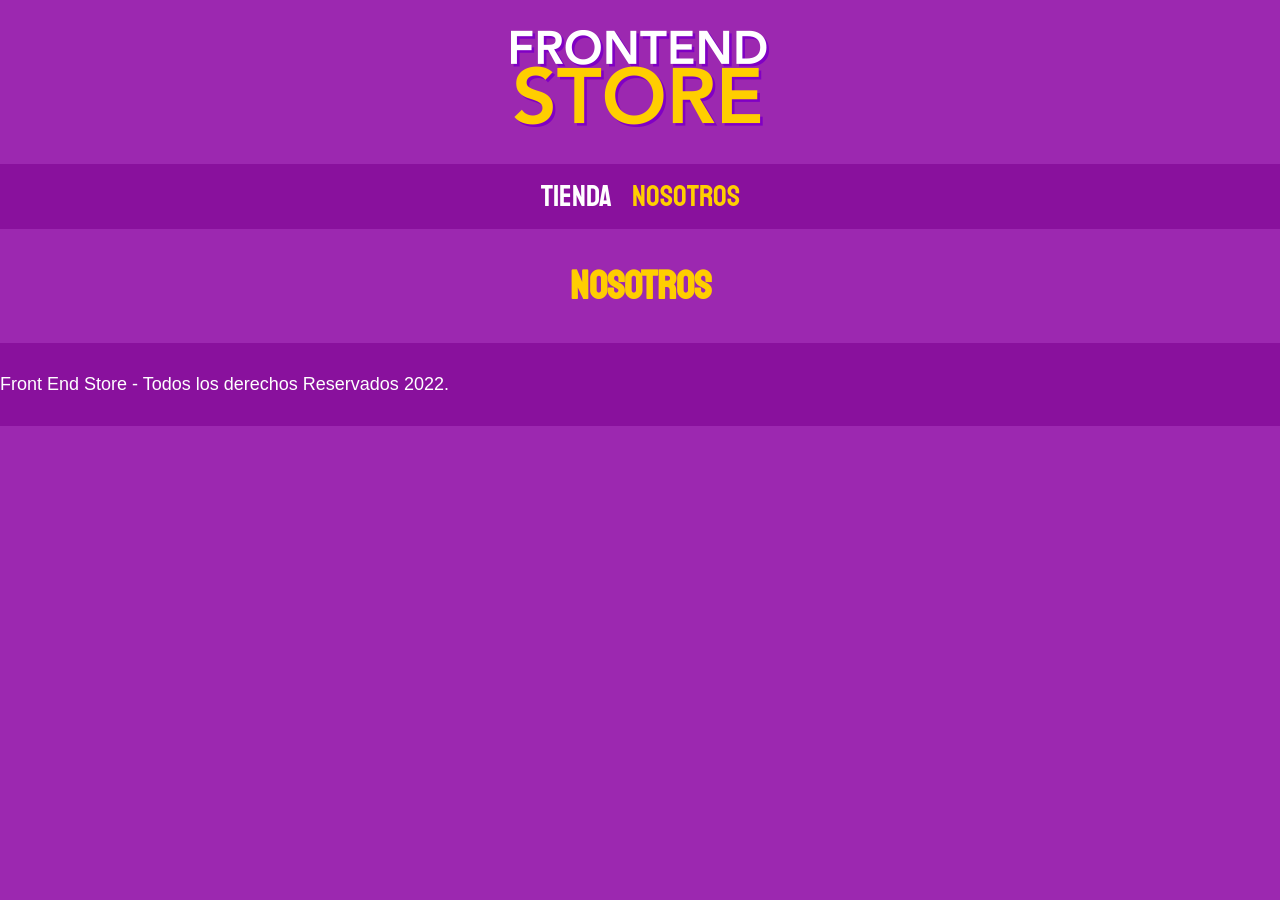
==== nosotros.html @ 91c855b3 "Commit elementos BEM" ====
<!DOCTYPE html>
<html lang="en">
<head>
    <meta charset="UTF-8">
    <meta http-equiv="X-UA-Compatible" content="IE=edge">
    <meta name="viewport" content="width=device-width, initial-scale=1.0">
    <title>FrontEnd store</title>
    <link rel="stylesheet" href="css/normalize.css">
    <link href="https://fonts.googleapis.com/css2?family=Staatliches&display=swap" rel="stylesheet">
    <link rel="stylesheet" href="css/style.css">

</head>
<body>

    <header class="header">
        <a href="index.html">
            <img class="header__logo" src="img/logo.png" alt="Logotipo">
        </a>
    </header>

    <nav class="navegacion">
        <a class="navegacion__enlace" href="index.html">Tienda</a>
        <a class="navegacion__enlace navegacion__enlace--activo" href="nosotros.html">Nosotros</a>
    </nav>

    <main class="contenedor">
        <h1>Nosotros</h1>
    </main>

    <footer class="footer">
        <p class="footer__text">Front End Store - Todos los derechos Reservados 2022.</p>
    </footer>

</body>
</html>
---- css/style.css ----
:root{
    --primario: #9C28B0;
    --primarioOscuro: #89119D;
    --secundario: #FFCE00;
    --secundarioOscuro: rgb(233, 287, 2);
    --blanco: #FFF;
    --negro: #000;

    --fuentePrincipal: 'Staatliches', cursive;
}

html {
    box-sizing: border-box;
    font-size: 62.5%;
}


*, *:before, *:after {
box-sizing: inherit;
}

/* Globales */
body{
    background-color: var(--primario);
    font-size: 1.6rem;
    line-height: 1.5;
}

p{
    font-size: 1.8rem;
    font-family: Arial, Helvetica, sans-serif;
    color: var(--blanco);
}

a{
    text-decoration: none;
}

img{
    max-width: 100%;
    
}

.contenedor{
    max-width: 120rem;
    margin: 0 auto;
}

h1, h2, h3{
    text-align: center;
    color: var(--secundario);
    font-family: var(--fuentePrincipal);
}

h1{
    font-size: 4rem;
}
h2{
    font-size: 3.2rem;
}
h3{
    font-size: 2.4rem;
}

/* Header */
.header{
    display: flex;
    justify-content: center;
}

.header__logo{
    margin: 3rem 0;
}

/* Footer */
.footer{
    background-color: var(--primarioOscuro);
    padding: 1rem 0;
    margin-top: 2rem;
}

.footer__texto{
    font-family: var(--fuentePrincipal);
    text-align: center;
    font-size: 2.2rem;
}



/* Navegación */

.navegacion{
    background-color: var(--primarioOscuro);
    padding: 1rem 0;
    display: flex;
    justify-content: center;
    /*gap: 2rem; Separación forma nueva*/
}

.navegacion__enlace{
    font-family: var(--fuentePrincipal);
    color: var(--blanco);
    font-size: 3rem;
    margin-right: 2rem;
}

.navegacion__enlace:last-of-type{
    margin-right: 0;
}

.navegacion__enlace--activo,
.navegacion__enlace:hover{
    color: var(--secundario);
}

/* Productos */
.producto{

}
.producto__imagen{

}
.producto__informacion{

}
.producto__nombre{

}
.producto__precio{
    
}
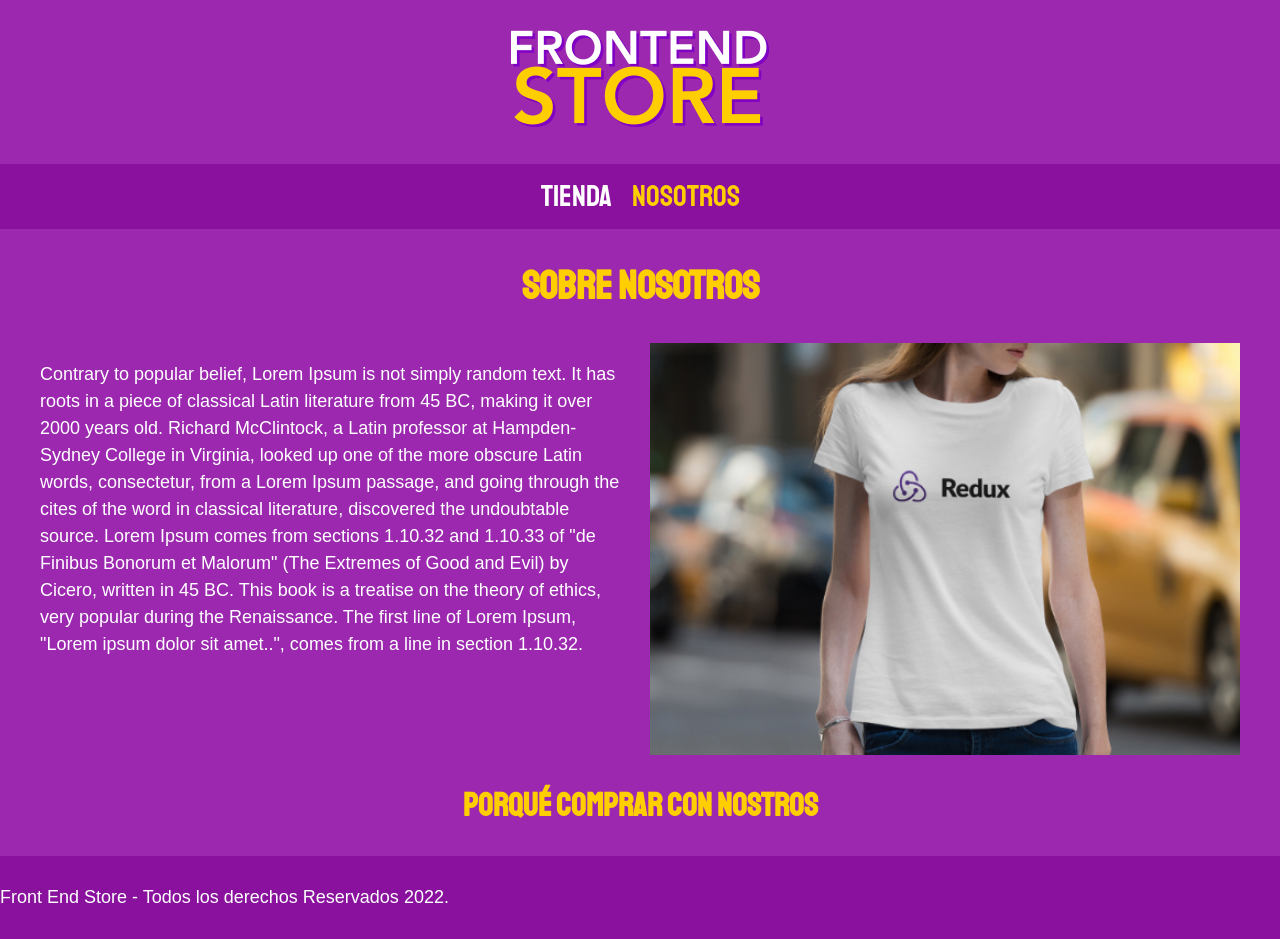
==== commit f3491b22: "commit Nostros primera parte" ====
--- a/nosotros.html
+++ b/nosotros.html
@@ -24,8 +24,26 @@
     </nav>
 
     <main class="contenedor">
-        <h1>Nosotros</h1>
-    </main>
+        <h1>Sobre Nosotros</h1>
+
+        <div class="nosotros">
+            <div class="nosotros__contenido">
+                <p>
+                    Contrary to popular belief, Lorem Ipsum is not simply random text. It has roots in a piece of classical Latin
+                    literature from 45 BC, making it over 2000 years old. Richard McClintock, a Latin professor at Hampden-Sydney
+                    College in Virginia, looked up one of the more obscure Latin words, consectetur, from a Lorem Ipsum passage, and
+                    going through the cites of the word in classical literature, discovered the undoubtable source. Lorem Ipsum comes
+                    from sections 1.10.32 and 1.10.33 of "de Finibus Bonorum et Malorum" (The Extremes of Good and Evil) by Cicero,
+                    written in 45 BC. This book is a treatise on the theory of ethics, very popular during the Renaissance. The first
+                    line of Lorem Ipsum, "Lorem ipsum dolor sit amet..", comes from a line in section 1.10.32.
+                </p>
+            </div>
+            
+            <img class="nosotros__imagen" src="img/nosotros.jpg" alt="imagen Nosotros">
+        </div>
+        <h2>Porqué comprar con nostros</h2>        
+
+    </main>    
 
     <footer class="footer">
         <p class="footer__text">Front End Store - Todos los derechos Reservados 2022.</p>
--- a/css/style.css
+++ b/css/style.css
@@ -16,7 +16,7 @@
 
 
 *, *:before, *:after {
-box-sizing: inherit;
+    box-sizing: inherit;
 }
 
 /* Globales */
@@ -24,6 +24,7 @@
     background-color: var(--primario);
     font-size: 1.6rem;
     line-height: 1.5;
+            
 }
 
 p{
@@ -37,8 +38,7 @@
 }
 
 img{
-    max-width: 100%;
-    
+    max-width: 100%;   
 }
 
 .contenedor{
@@ -85,8 +85,6 @@
     font-size: 2.2rem;
 }
 
-
-
 /* Navegación */
 
 .navegacion{
@@ -113,19 +111,88 @@
     color: var(--secundario);
 }
 
+/* Grid */
+.grid{
+    display: grid;
+    grid-template-columns: repeat(2, 1fr);
+    column-gap: 2rem;
+    row-gap: 2rem;
+
+}
+@media (min-width: 768px) {
+    .grid{
+        grid-template-columns: repeat(3, 1fr);
+    }
+}
+
 /* Productos */
 .producto{
-
+    background-color: var(--primarioOscuro);
+    padding: 1rem;
 }
 .producto__imagen{
+    width: 100%;
+}
 
-}
-.producto__informacion{
-
-}
 .producto__nombre{
-
+    font-size: 4rem;
 }
 .producto__precio{
+    font-size: 2.8rem;
+    color: var(--secundario);
+}
+
+.producto__nombre,
+.producto__precio{
+    font-family: var(--fuentePrincipal);
+    margin: 1rem 0;
+    text-align: center;
+    line-height: 1.2;
+}
+
+/* Graficos */
+.grafico{
+    min-height: 30rem;
+    background-repeat: no-repeat;
+    background-size: cover;
+    grid-column: 1 / 3;
+}
+.grafico--camisas{
+    grid-row: 2 / 3;
+    background-image: url(../img/grafico1.jpg);
+}
+.grafico--node{
+    background-image: url(../img/grafico2.jpg);
+    grid-row: 8 / 9;
+}
+
+@media (min-width: 768px) {
+    .grafico--node{
+        grid-row: 5 / 6;
+        grid-column: 2 / 4;
+    }   
+}
+
+/* Nosotros */
+.nosotros{
+    display: grid;
+    grid-template-rows: repeat(2, auto);      
+}
+@media (min-width: 768px) {
+    .nosotros{    
+
+        grid-template-columns: repeat(2, 1fr);
+        column-gap: 2rem;    
+    }
     
+}
+
+.nosotros__imagen{
+    grid-row: 1 / 2;
+    width: 100%;
+}
+@media (min-width: 768px) {
+    .nosotros__imagen{
+        grid-column: 2 / 3;
+    }
 }
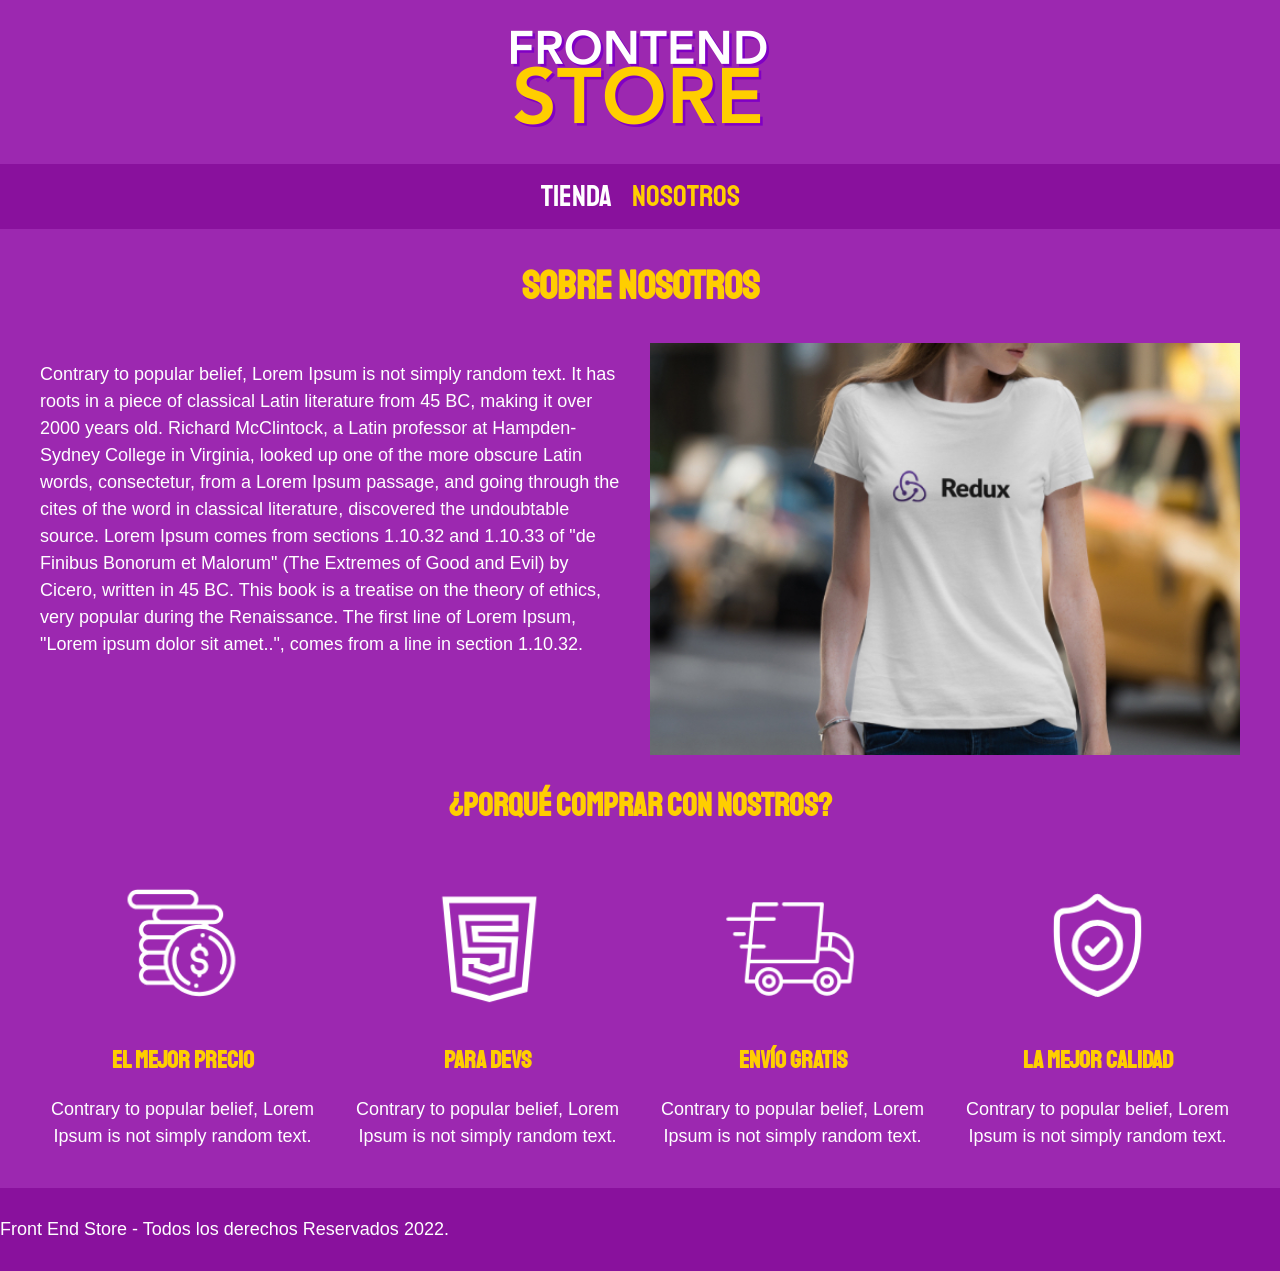
==== commit e47a4b68: "commit Nosotros iconos" ====
--- a/nosotros.html
+++ b/nosotros.html
@@ -41,9 +41,48 @@
             
             <img class="nosotros__imagen" src="img/nosotros.jpg" alt="imagen Nosotros">
         </div>
-        <h2>Porqué comprar con nostros</h2>        
+             
 
     </main>    
+    <section class="contenedor comprar">
+        <h2 class="comprar__titulo">¿Porqué comprar con nostros?</h2>
+
+        <div class="bloques">
+            <div class="bloque">
+                <img class="bloque__imagen" src="img/icono_1.png" alt="porque comprar">
+                <h3 class="bloque__titulo">El Mejor Precio</h3>
+                <p>
+                    Contrary to popular belief, Lorem Ipsum is not simply random text.
+                </p>
+            </div><!--.bloque-->
+
+            <div class="bloque">
+                <img class="bloque__imagen" src="img/icono_2.png" alt="porque comprar">
+                <h3 class="bloque__titulo">Para Devs</h3>
+                <p>
+                    Contrary to popular belief, Lorem Ipsum is not simply random text.
+                </p>
+            </div><!--.bloque-->
+
+            <div class="bloque">
+                <img class="bloque__imagen" src="img/icono_3.png" alt="porque comprar">
+                <h3 class="bloque__titulo">Envío gratis</h3>
+                <p>
+                    Contrary to popular belief, Lorem Ipsum is not simply random text.
+                </p>
+            </div><!--.bloque-->
+
+            <div class="bloque">
+                <img class="bloque__imagen" src="img/icono_4.png" alt="porque comprar">
+                <h3 class="bloque__titulo">La Mejor Calidad</h3>
+                <p>
+                    Contrary to popular belief, Lorem Ipsum is not simply random text.
+                </p>
+            </div><!--.bloque-->
+        </div><!--.bloques-->
+
+
+    </section>
 
     <footer class="footer">
         <p class="footer__text">Front End Store - Todos los derechos Reservados 2022.</p>
--- a/css/style.css
+++ b/css/style.css
@@ -195,4 +195,28 @@
     .nosotros__imagen{
         grid-column: 2 / 3;
     }
+}
+
+/* Bloques */
+.bloques{
+    display: grid;
+    grid-template-columns: repeat(2,1fr);
+    gap: 2rem;
+}
+@media (min-width: 768px) {
+    .bloques{        
+        grid-template-columns: repeat(4,1fr);        
+    }
+}
+
+.bloque{
+    text-align: center;
+}
+
+.bloque__imagen{
+    width: 80%;
+} 
+
+.bloque__titulo{
+    margin: 0;
 }
